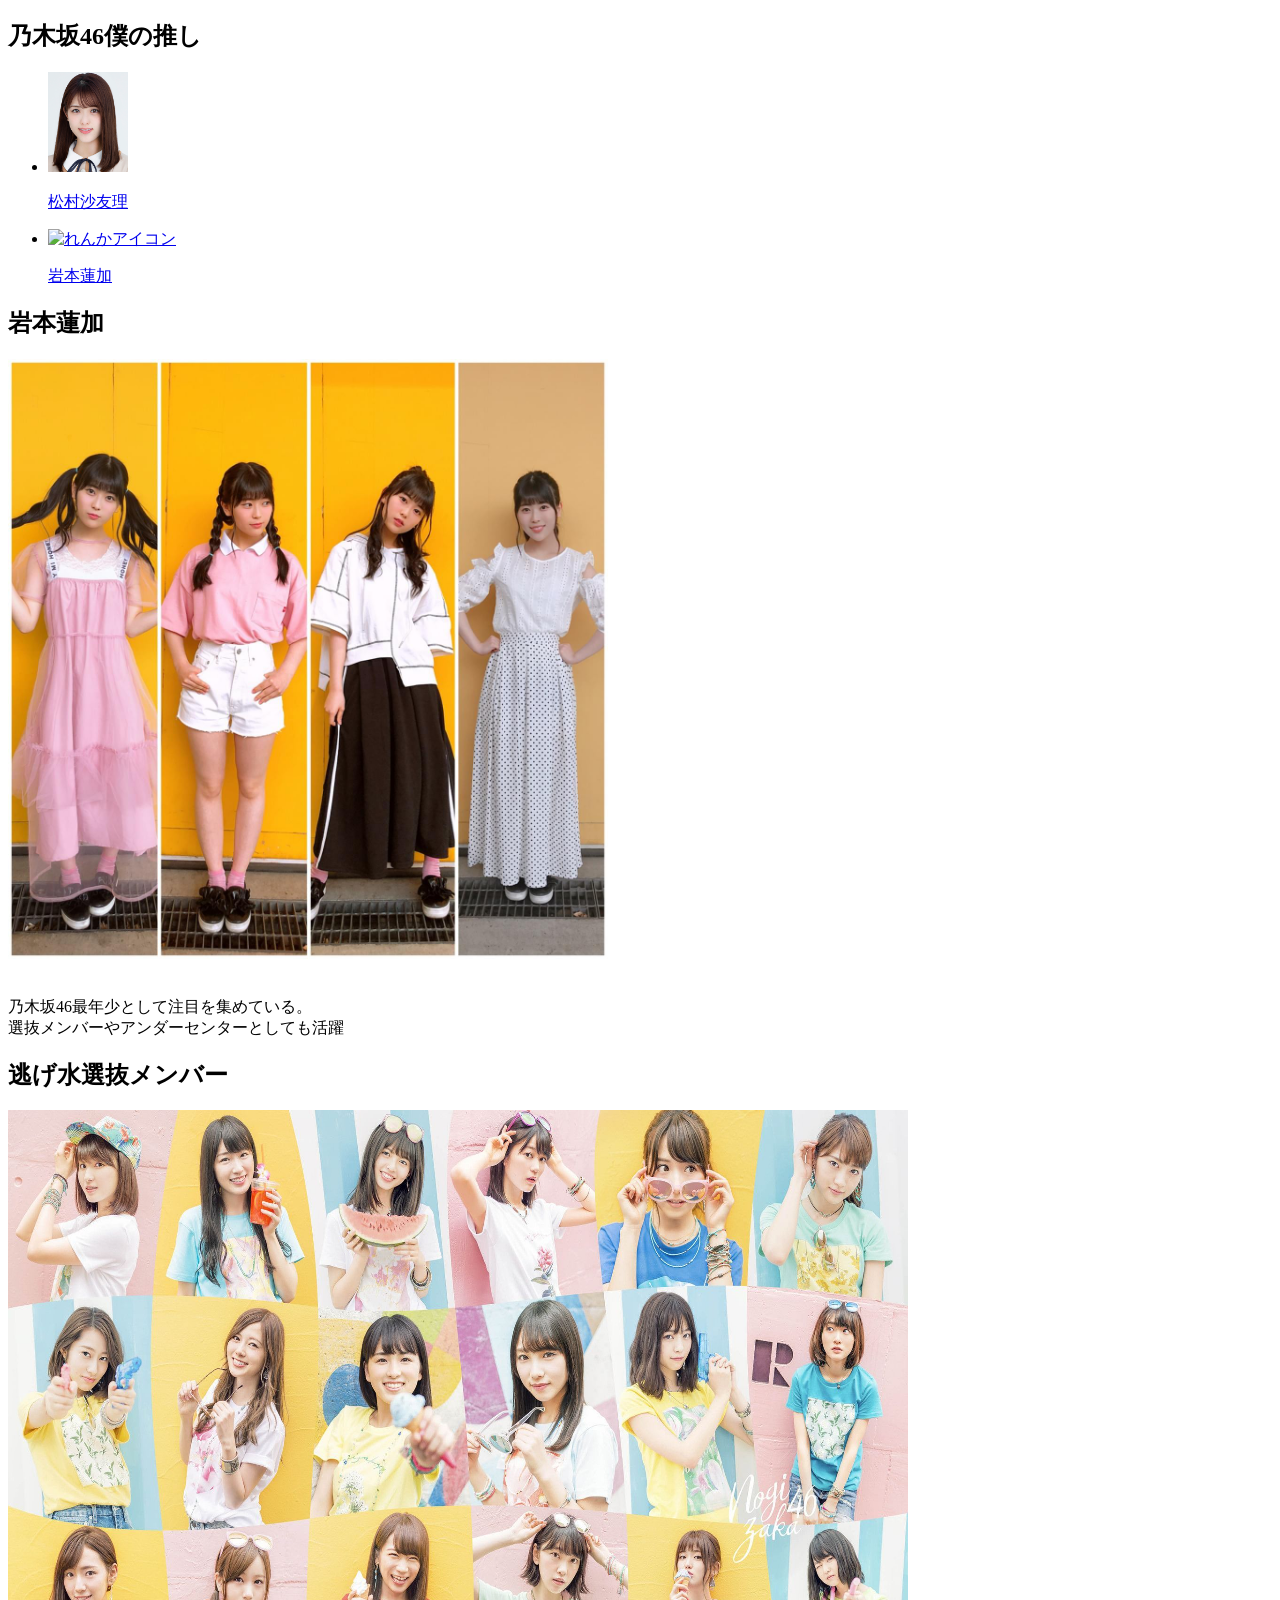
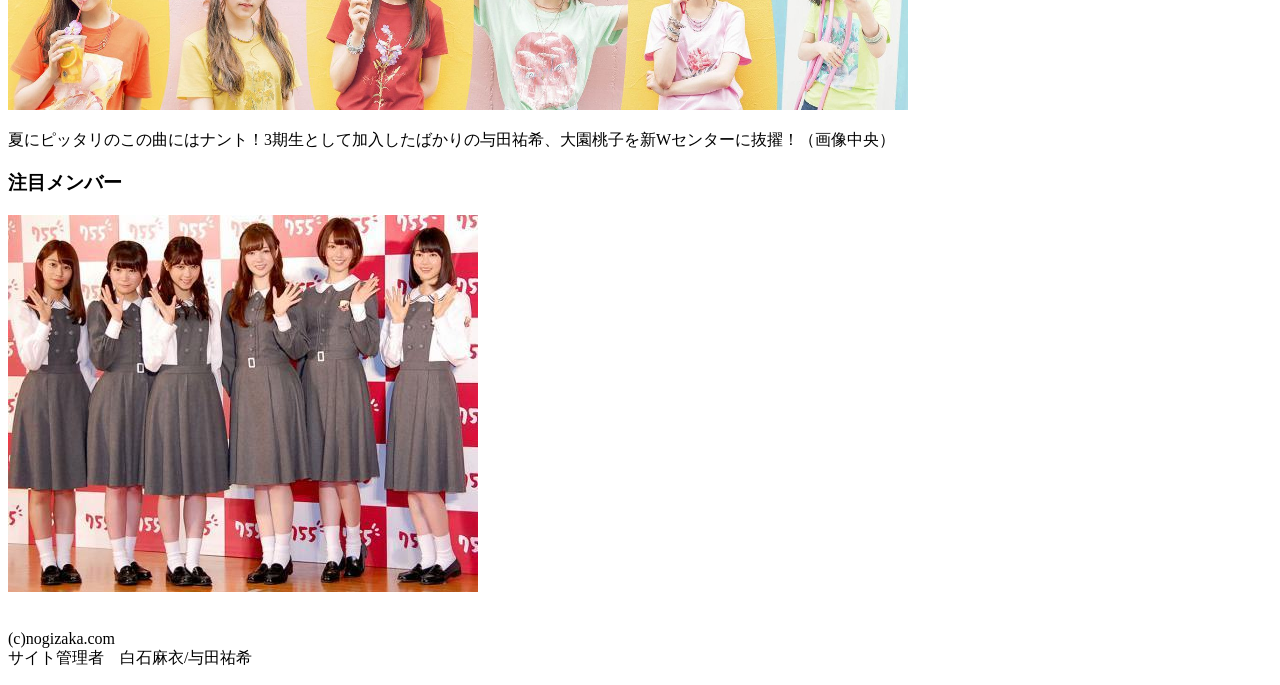
==== index.html @ c0991c6a "Rename NOGI.html to index.html" ====
<!DOCTYPE html>
<html lang="ja">   

<head>
  <meta charset="utf-8">
 <title>乃木坂46新センターとは？？</title>
 <link rel="icon" href="favicon.ico"> 
 <meta name="descreption" content="新センター岩本蓮加です">
 <link rel="stylesheet" href="css/style.css">  

<!-- <style>
  h1{
    color:slateblue;
  }
</style> -->
</head>


<body>
  <header>
    <section>
     <div class="container">   
      <div class="info">
        <h1> 乃木坂46僕の推し</h1> 
      </div>
      <div class="icon">
           <ul>
             <li>
               <a href="http://www.nogizaka46.com/member/detail/matsumurasayuri.php"  target="_brank">  
                  <img src="matsumurasayuri_prof.jpg" width="80" height="100"  alt="まちゅアイコン">
                  <p>松村沙友理 </p>
                </a>
               </li>

               <li>
                 <a href="http://www.nogizaka46.com/member/detail/iwamotorenka.php">
                    <img src="250px-2020年乃木坂46プロフィール_岩本蓮加.webp" width="80" height="100"  alt="れんかアイコン">  
                    <p>岩本蓮加</p>
                 </a>
             </li>
            </ul> 
          </div>
        </div>
    </section>  
</header>

    <section class="岩本蓮加">
      <h1><b>岩本蓮加</b></h1>
      <img src = "renka.jpg" width="600" heitgt ="600" alt="岩本蓮加">
    <p><br>乃木坂46最年少として注目を集めている。</br>選抜メンバーやアンダーセンターとしても活躍</p>
  </section>
    
    
    
    
    <section class="逃げ水">
      <h1>逃げ水選抜メンバー</h1>
      <img src="逃げ水.jpeg" width="900" height="600" alt="乃木坂画像">
      <p>
      夏にピッタリのこの曲にはナント！3期生として加入したばかりの与田祐希、大園桃子を新Wセンターに抜擢！（画像中央）
      </p>
      <section>
        <h1>注目メンバー</h1>
        <img src="nogi-1.jpg" >
      </section>
      
    </section>
    
<footer>
  <p><br>(c)nogizaka.com</br>サイト管理者　白石麻衣/与田祐希</p>
</footer>

</body>
</html>
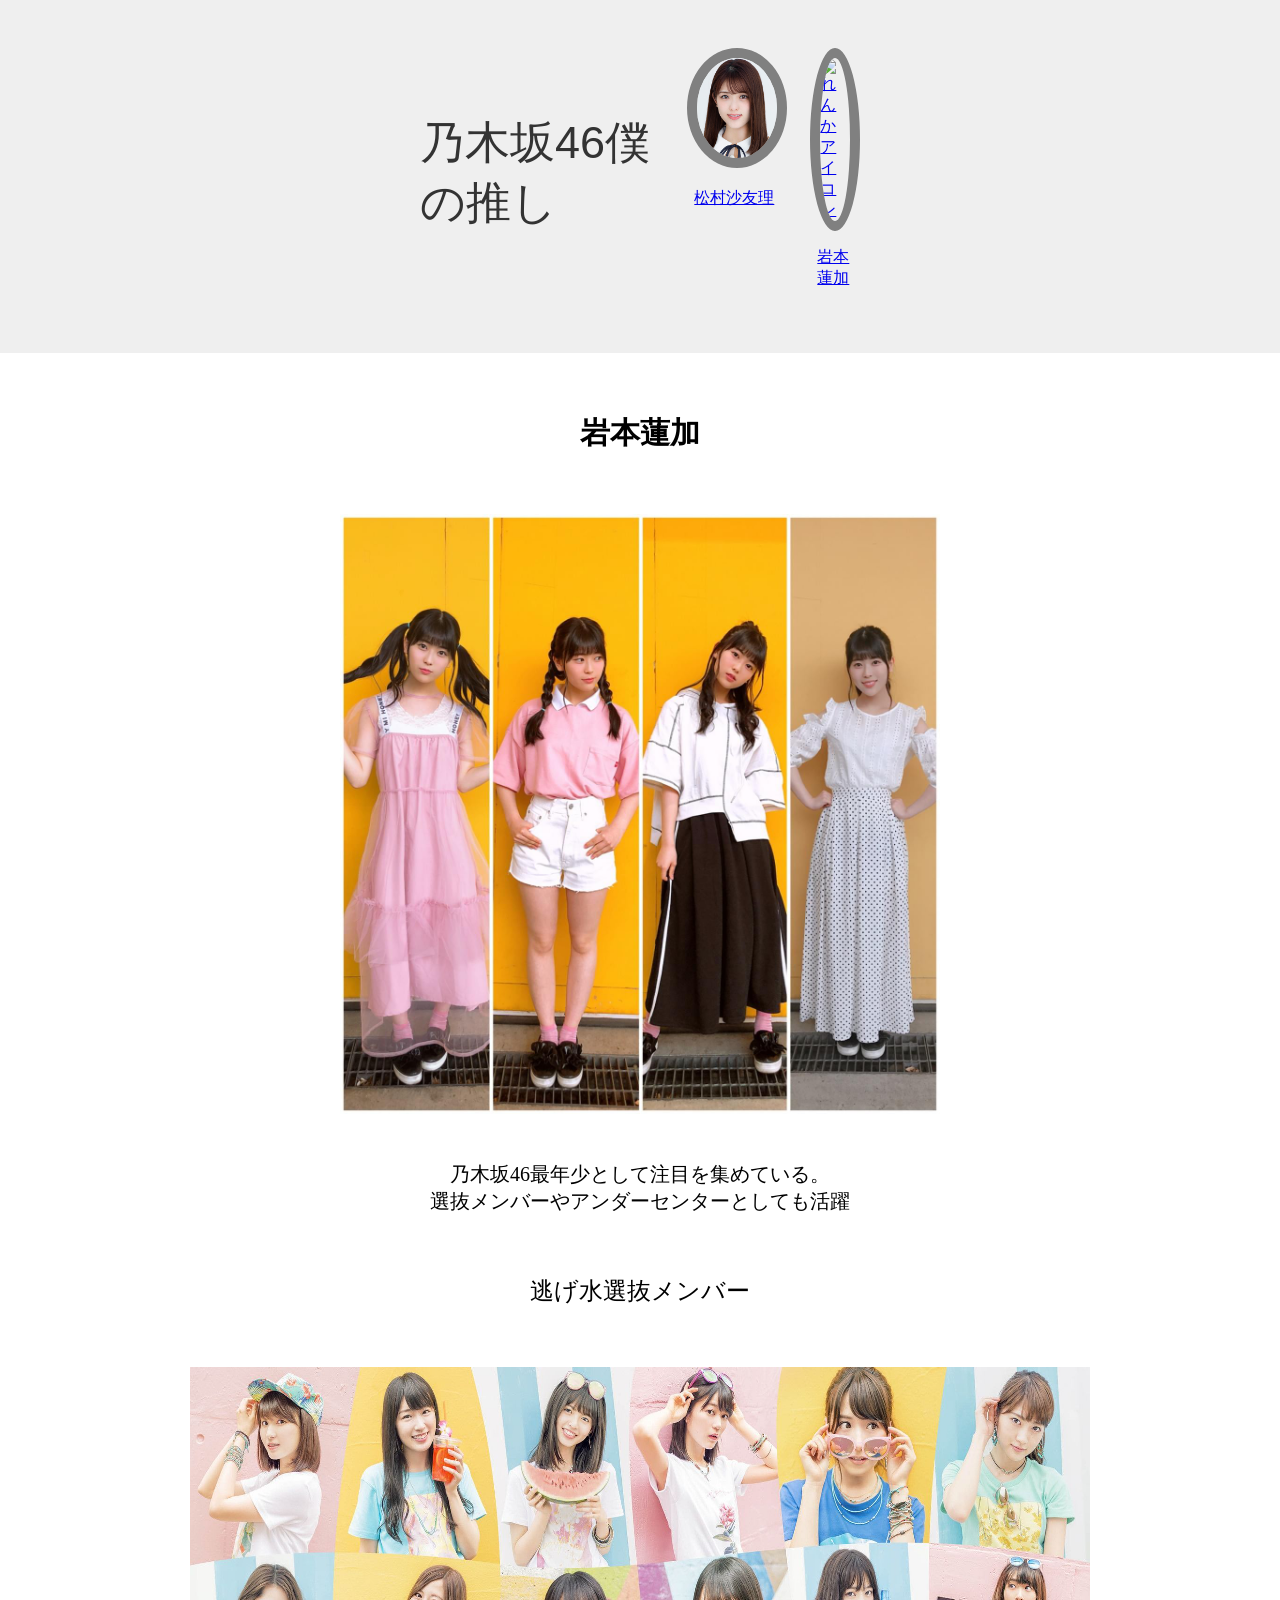
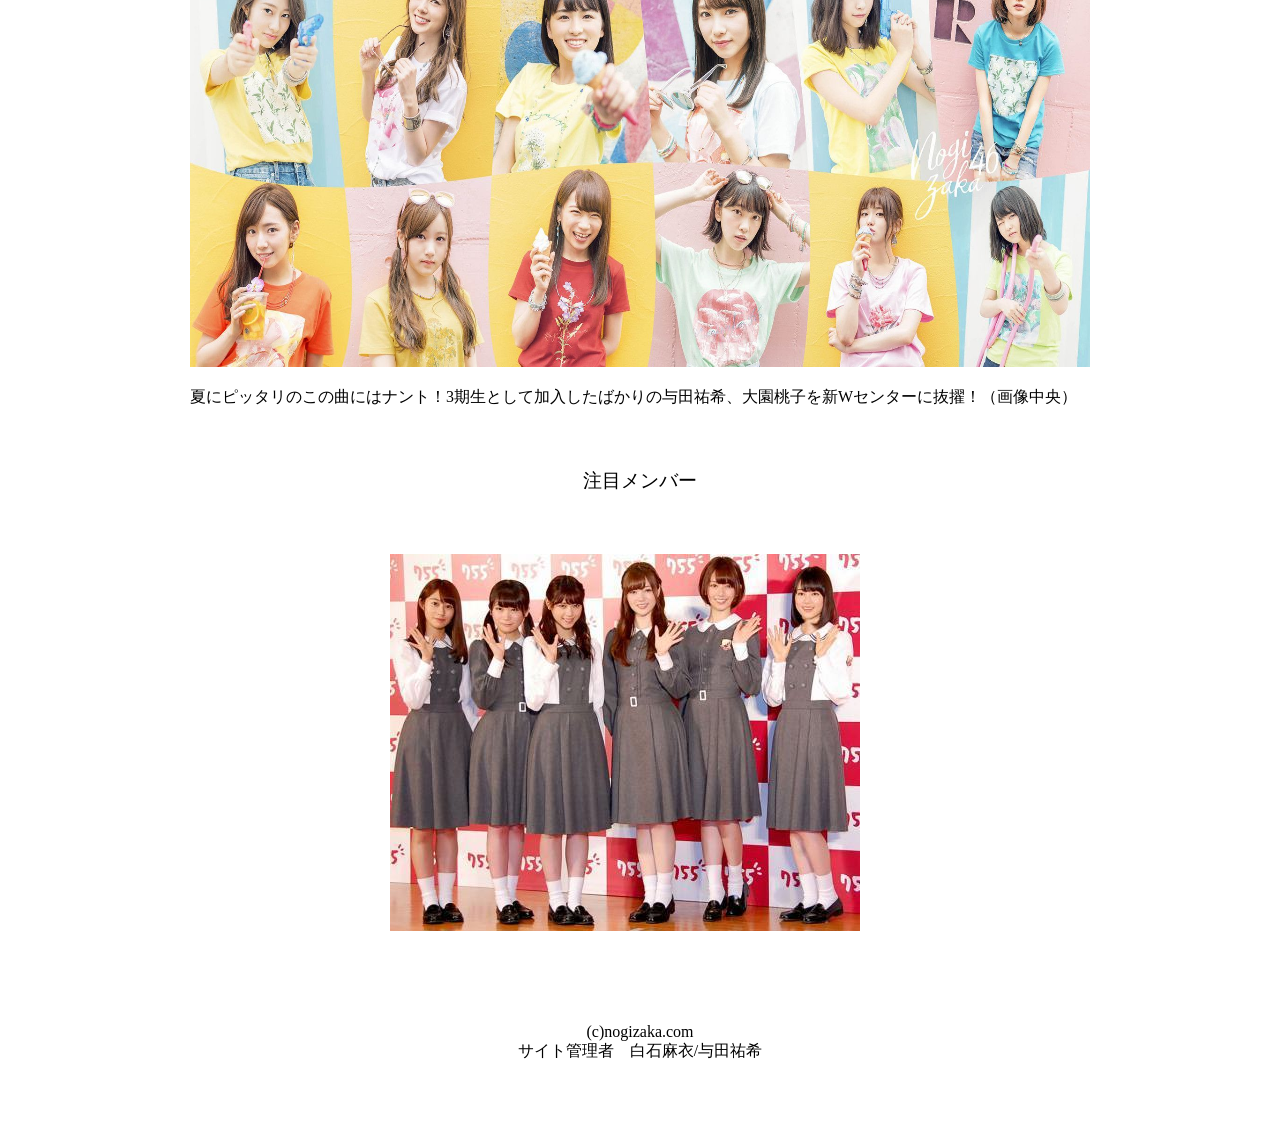
==== commit ae705679: "Update index.html" ====
--- a/index.html
+++ b/index.html
@@ -1,4 +1,3 @@
-
 <!DOCTYPE html>
 <html lang="ja">   
 
@@ -7,7 +6,7 @@
  <title>乃木坂46新センターとは？？</title>
  <link rel="icon" href="favicon.ico"> 
  <meta name="descreption" content="新センター岩本蓮加です">
- <link rel="stylesheet" href="css/style.css">  
+ <link rel="stylesheet" href="style.css">  
 
 <!-- <style>
   h1{
--- a/style.css
+++ b/style.css
@@ -0,0 +1,146 @@
+.info h1{
+ /* color:slateblue;
+  color:rgb(0,255,0);
+  color:#00ff00;
+  color:#0f0;*/
+  color: #333;
+  font-family: Verdana,sans-serif;
+  margin-top:80%;
+  font-weight:normal ;
+  font-size: 24px;
+}
+
+body{
+  /* margin-top: top 0px;
+  margin-bottom: top 0px;
+  margin-right: top 0px;
+  margin-left: top 0px; */
+  margin:0;
+}
+
+header{
+  background-color:#efefef;
+  margin:0;
+  padding-top: 32px;
+  padding-bottom: 32px;
+}
+
+.container{/* 背景の色*/ 
+  /* background-color: rgb(189, 27, 54); */
+  width:440px;
+  margin-left: auto;
+  margin-right: auto; /*中央揃え*/
+  display:flex;
+  align-items: center;
+}
+
+.container h1{
+  font-size:45px;
+  margin-top: 30px;
+}
+
+.icon img{
+  /* border-radius:20px; */
+  border-radius:50%;
+  border-width: 10px;
+  border-style: solid;
+  border-color: gray;
+}
+
+
+
+.info{
+  /* background-color: rgb(248, 214, 18); */
+}
+
+.icon p{
+  margin-left: 30px;
+}
+
+.icon img{
+  margin-left: 23px;
+}
+
+.icon ul{
+  padding: 0;
+  list-style-type: none;
+  display: flex;
+  margin-left: auto;
+  margin-right: auto;
+  width: auto;
+}
+
+.icon ul li{
+  margin-right: auto;
+}
+
+.icon{
+  /* background-color: skyblue; */
+  margin-left: auto;
+  margin-right: auto;
+  width: auto;
+}
+
+.岩本蓮加{
+  width: 600px;
+  margin-left: auto;
+  margin-right: auto;
+}
+
+.岩本蓮加>h1{
+  font-weight: normal;
+  font-size: 30px;
+  text-align: center;
+  margin-top: 20px;
+  margin-bottom: 20px;
+  margin-top: 60px;
+  margin-bottom: 60px;
+  margin-left: 60px;
+  margin-right: 60px;
+}
+
+.岩本蓮加 img{
+  align-items: center;
+}
+.岩本蓮加 p{
+ font-size: 20px;
+ text-align: center;
+ margin-bottom: 10px;
+}
+.岩本蓮加 section{
+  margin-top: 60px;
+  margin-bottom: 60px;
+  margin-left: 60px;
+  margin-right: 60px;
+}
+
+.逃げ水{
+  width: 900px;
+  margin-left: auto;
+  margin-right: auto;
+}
+.逃げ水 h1{
+  font-weight: normal;
+  text-align: center;
+  margin-top: 20px;
+  margin-bottom: 20px;
+  margin-top: 60px;
+  margin-bottom: 60px;
+  margin-left: 60px;
+  margin-right: 60px;
+}
+
+.逃げ水 img{
+  align-items: center;
+
+}
+.逃げ水>section>img{
+  margin-left: 200px;
+}
+
+
+footer p{
+ text-align: center;
+ margin-bottom: 70px;
+ margin-top: 70px;
+}
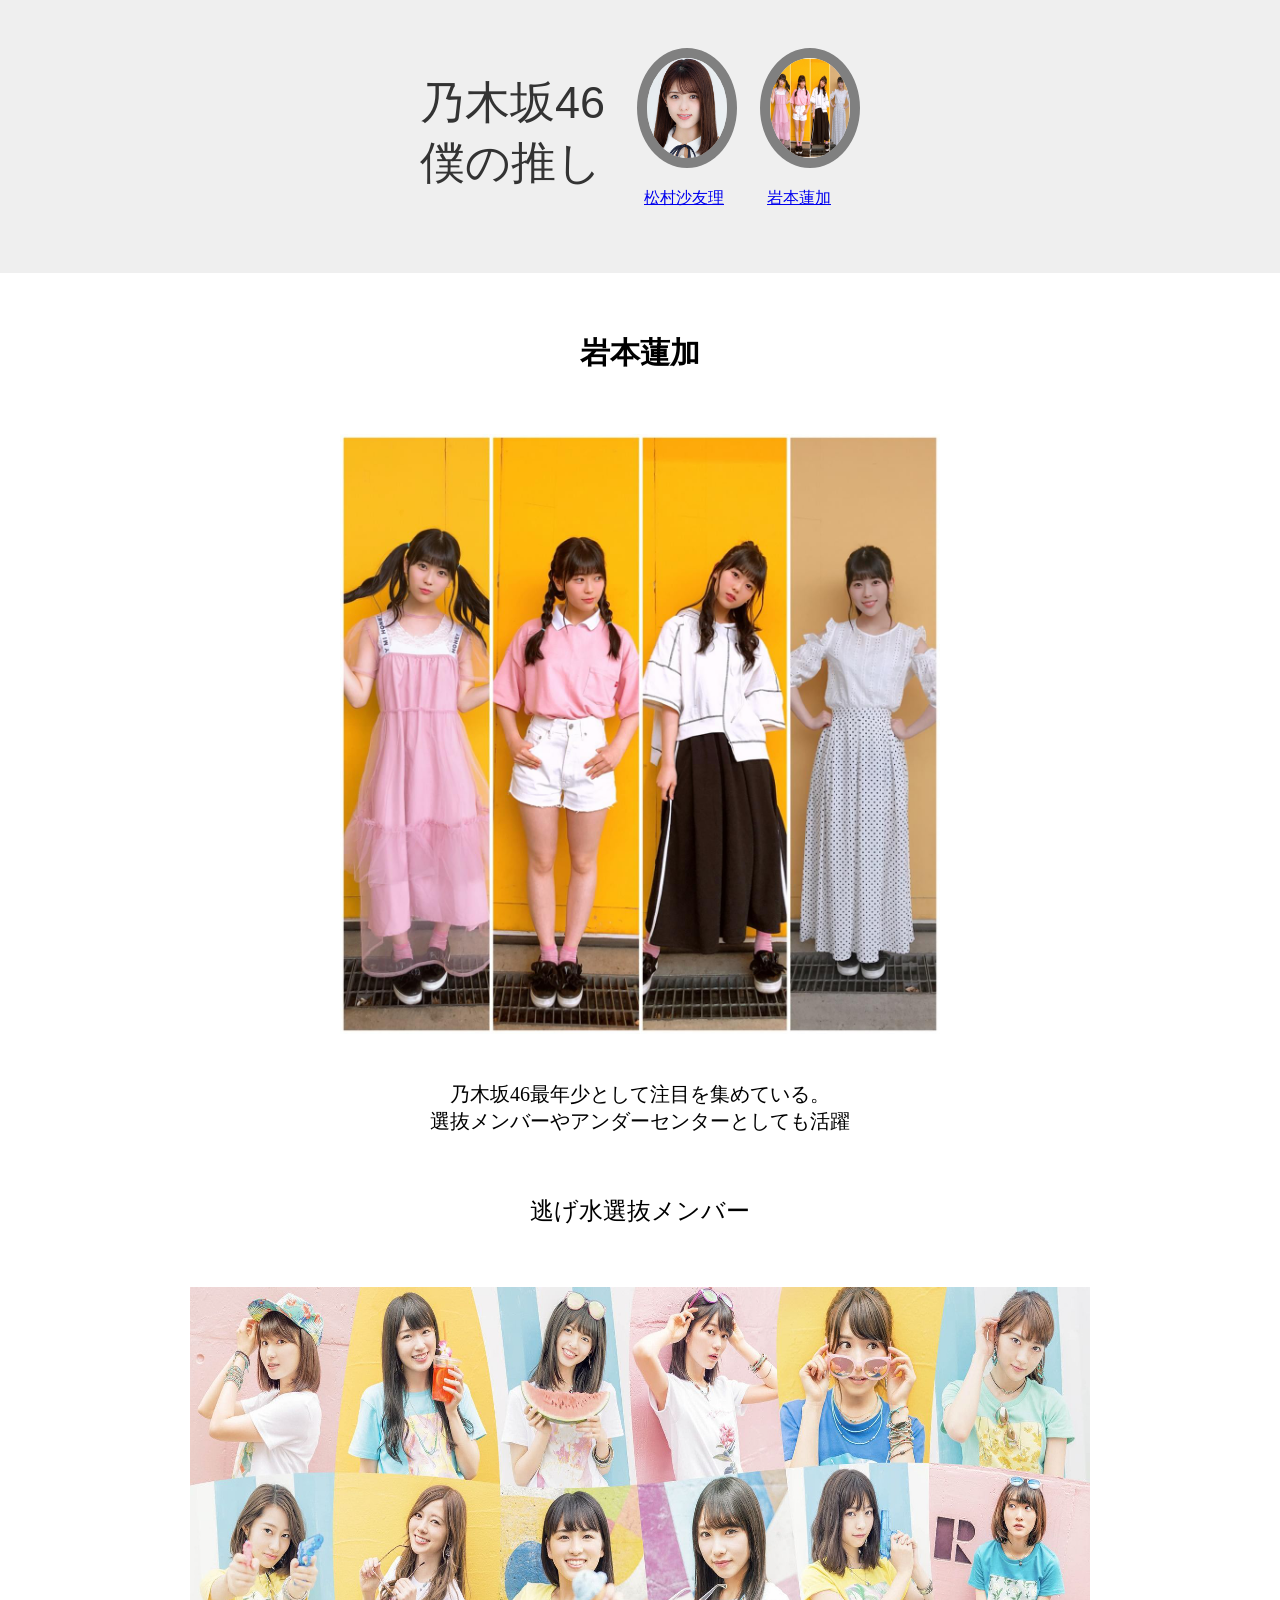
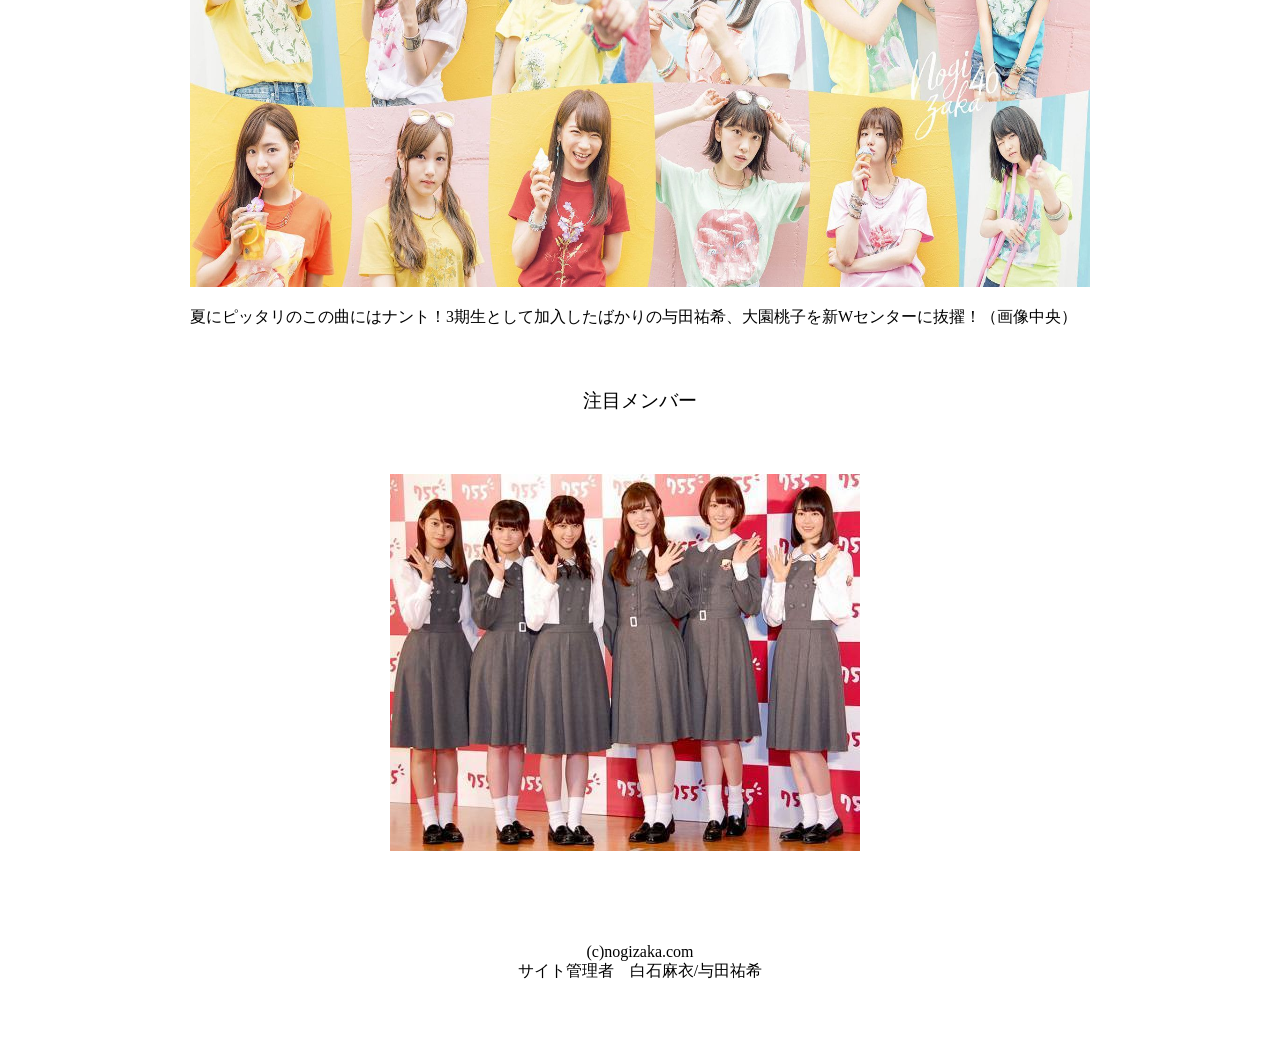
==== commit 766de3cb: "Update index.html" ====
--- a/index.html
+++ b/index.html
@@ -34,7 +34,7 @@
 
                <li>
                  <a href="http://www.nogizaka46.com/member/detail/iwamotorenka.php">
-                    <img src="250px-2020年乃木坂46プロフィール_岩本蓮加.webp" width="80" height="100"  alt="れんかアイコン">  
+                    <img src="renka.jpg" width="80" height="100"  alt="れんかアイコン">  
                     <p>岩本蓮加</p>
                  </a>
              </li>
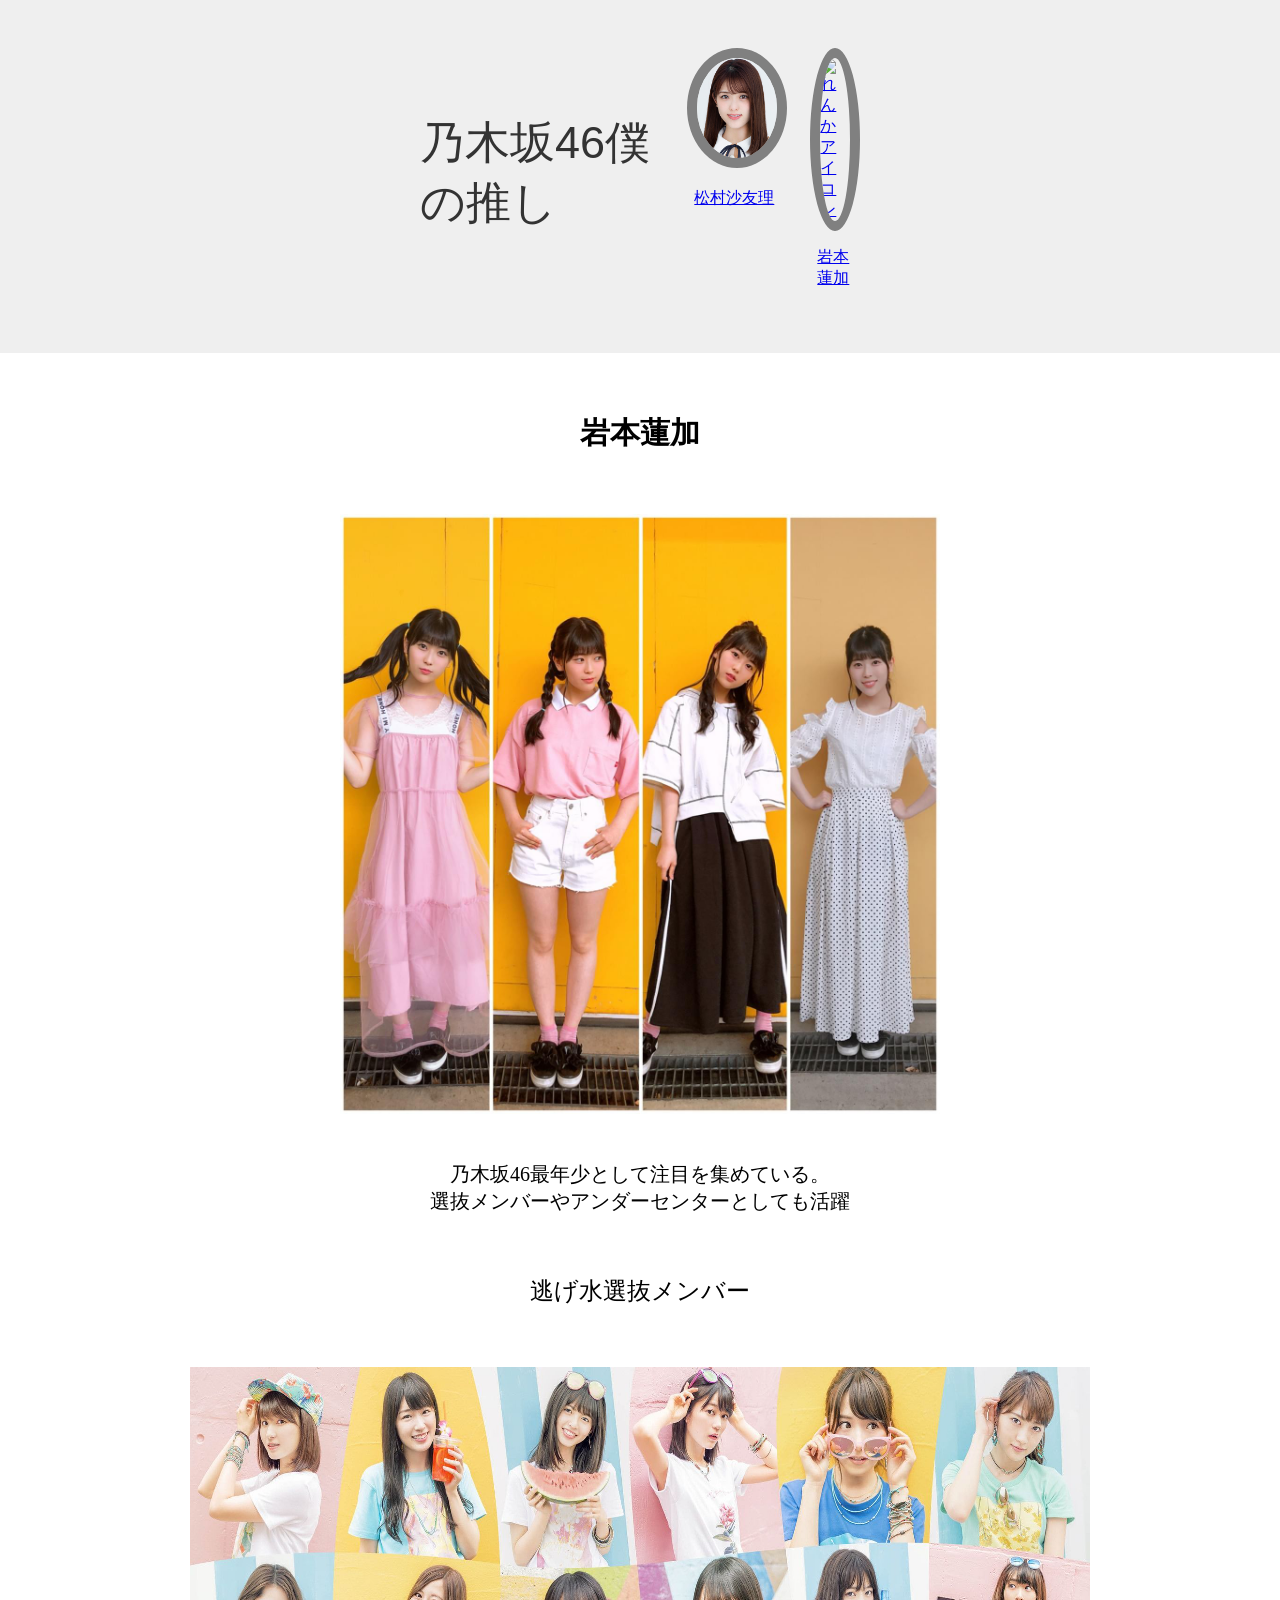
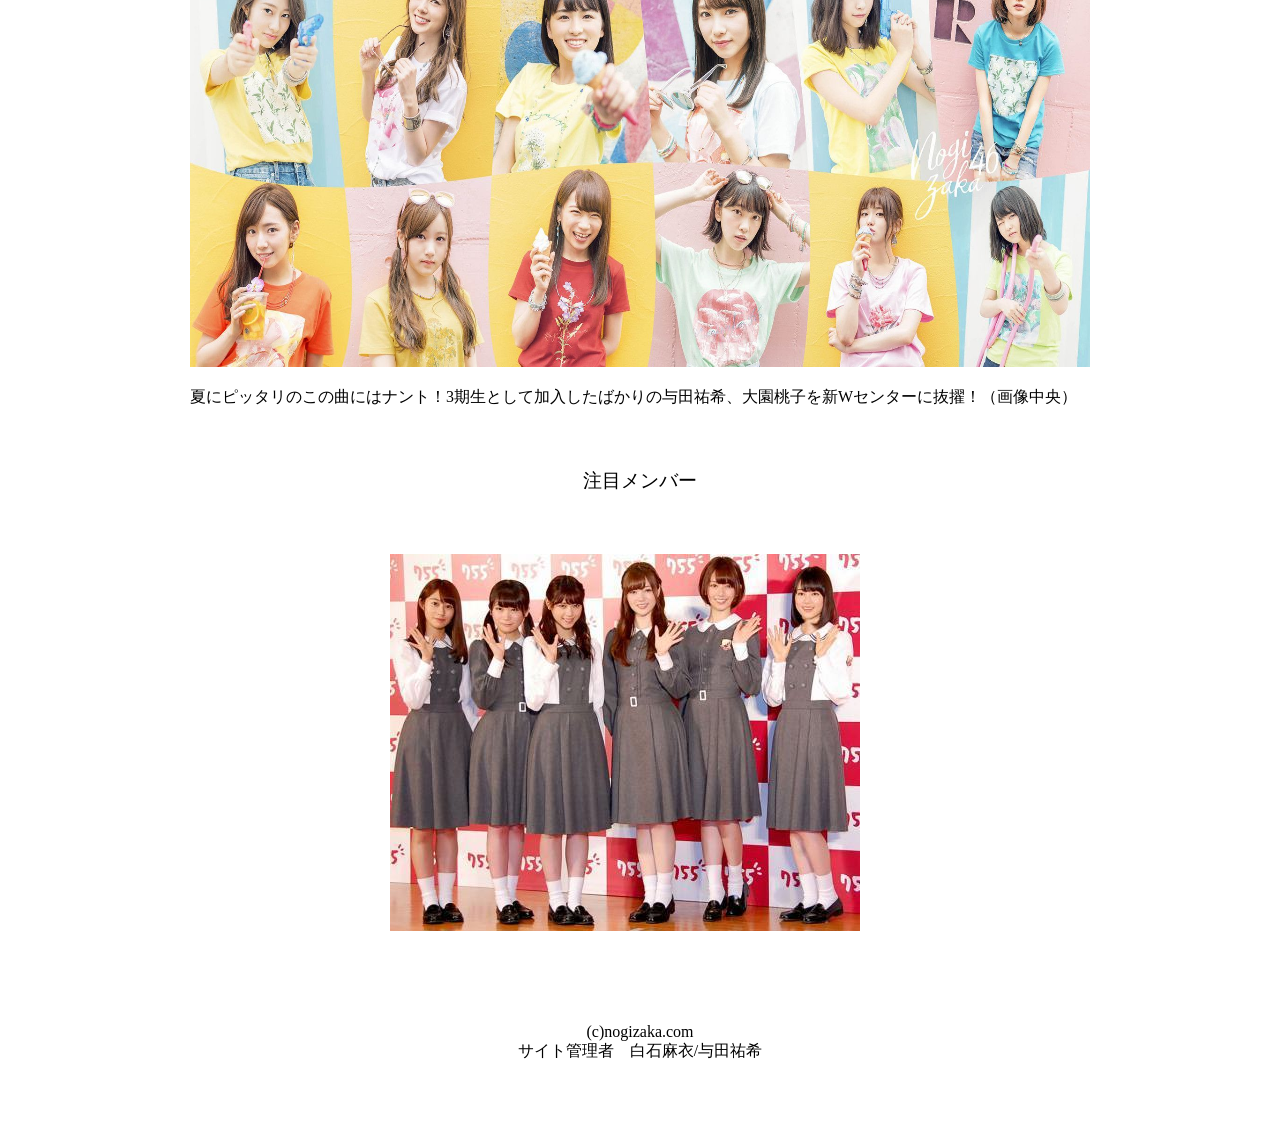
==== commit b45e57c8: "Update index.html" ====
--- a/index.html
+++ b/index.html
@@ -34,7 +34,7 @@
 
                <li>
                  <a href="http://www.nogizaka46.com/member/detail/iwamotorenka.php">
-                    <img src="renka.jpg" width="80" height="100"  alt="れんかアイコン">  
+                    <img src="iwamotorenka_list.jpg" width="80" height="100"  alt="れんかアイコン">  
                     <p>岩本蓮加</p>
                  </a>
              </li>
